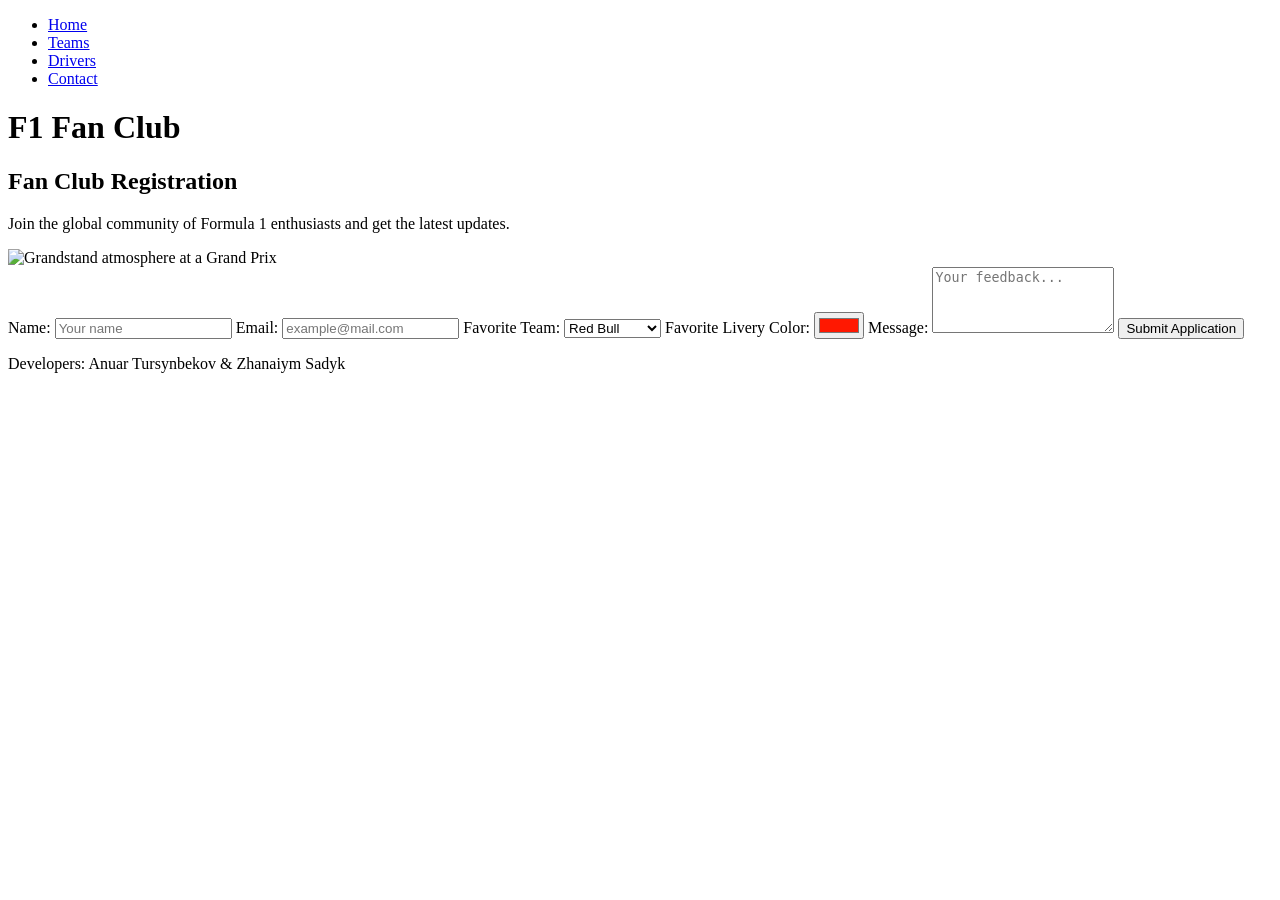
==== contact.html @ 87b4ca30 "Update contact.html" ====
<!DOCTYPE html>
<html lang="en">
<head>
    <meta charset="UTF-8">
    <title>Formula 1 | Contact</title>
    <link rel="stylesheet" href="css/style.css">
</head>
<body>

    <nav id="main-nav">
        <ul class="nav-menu">
            <li><a href="index.html">Home</a></li>
            <li><a href="teams.html">Teams</a></li>
            <li><a href="drivers.html">Drivers</a></li>
            <li><a href="contact.html">Contact</a></li>
        </ul>
    </nav>

    <header id="main-header">
        <h1>F1 Fan Club</h1>
    </header>

    <main>
        <section>
            <h2>Fan Club Registration</h2>
            <p>Join the global community of Formula 1 enthusiasts and get the latest updates.</p>

            <div class="content-image">
                <img src="images/fans.jpg" alt="Grandstand atmosphere at a Grand Prix" width="800">
            </div>

            <form>
                <label>Name:</label>
                <input type="text" placeholder="Your name" required>

                <label>Email:</label>
                <input type="email" placeholder="example@mail.com" required>

                <label>Favorite Team:</label>
                <select>
                    <option>Red Bull</option>
                    <option>Ferrari</option>
                    <option>Mercedes</option>
                    <option>McLaren</option>
                    <option>Haas</option>
                    <option>Williams</option>
                    <option>Aston Martin</option>
                </select>

                <label>Favorite Livery Color:</label>
                <input type="color" value="#ff1801">

                <label>Message:</label>
                <textarea rows="4" placeholder="Your feedback..."></textarea>

                <button type="submit">Submit Application</button>
            </form>
        </section>
    </main>

    <footer>
        <p>Developers: Anuar Tursynbekov & Zhanaiym Sadyk</p>
    </footer>

</body>
</html>
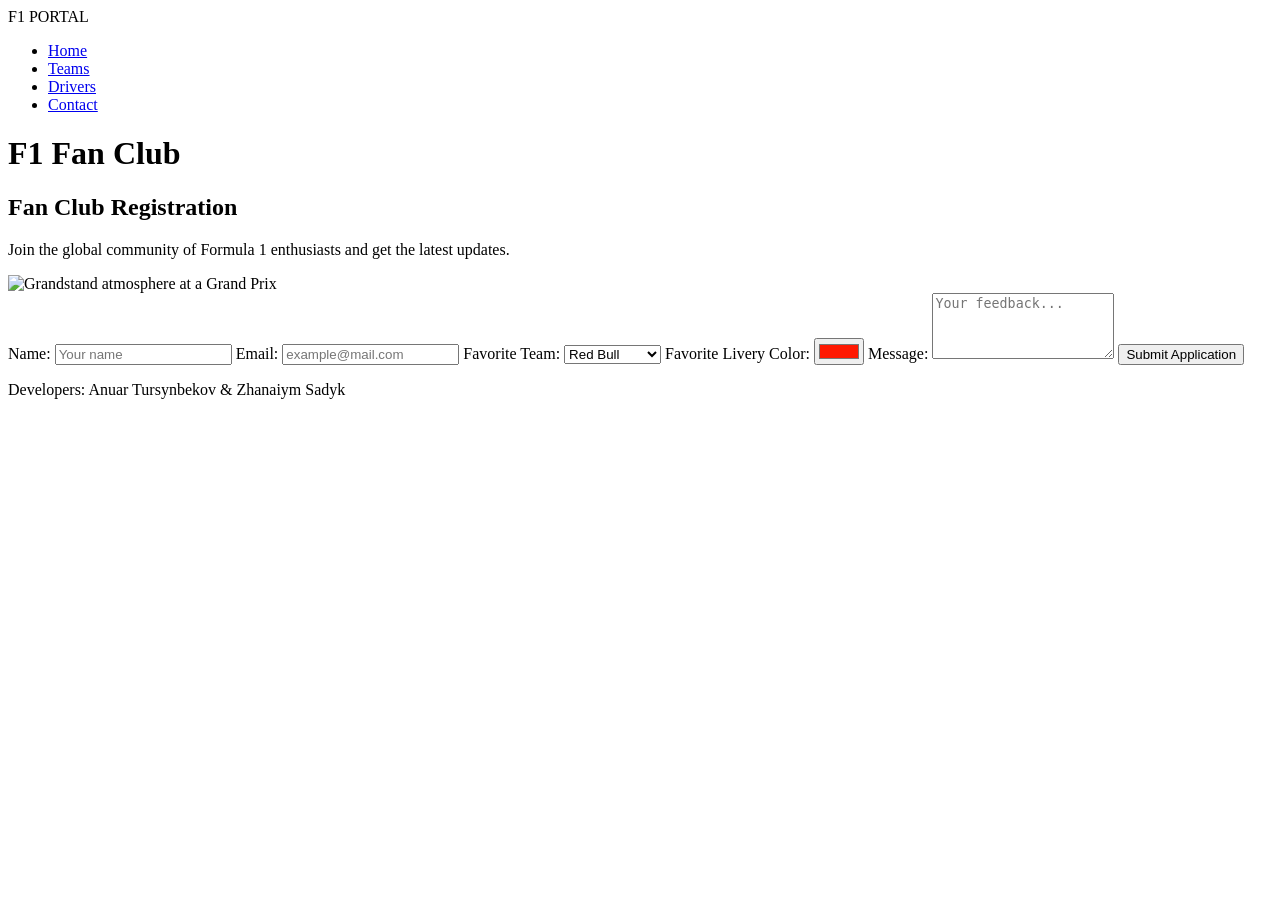
==== commit 4445541b: "contact.html Updated navigation bar to include a logo." ====
--- a/contact.html
+++ b/contact.html
@@ -8,6 +8,7 @@
 <body>
 
     <nav id="main-nav">
+        <div class="logo">F1 PORTAL</div>
         <ul class="nav-menu">
             <li><a href="index.html">Home</a></li>
             <li><a href="teams.html">Teams</a></li>
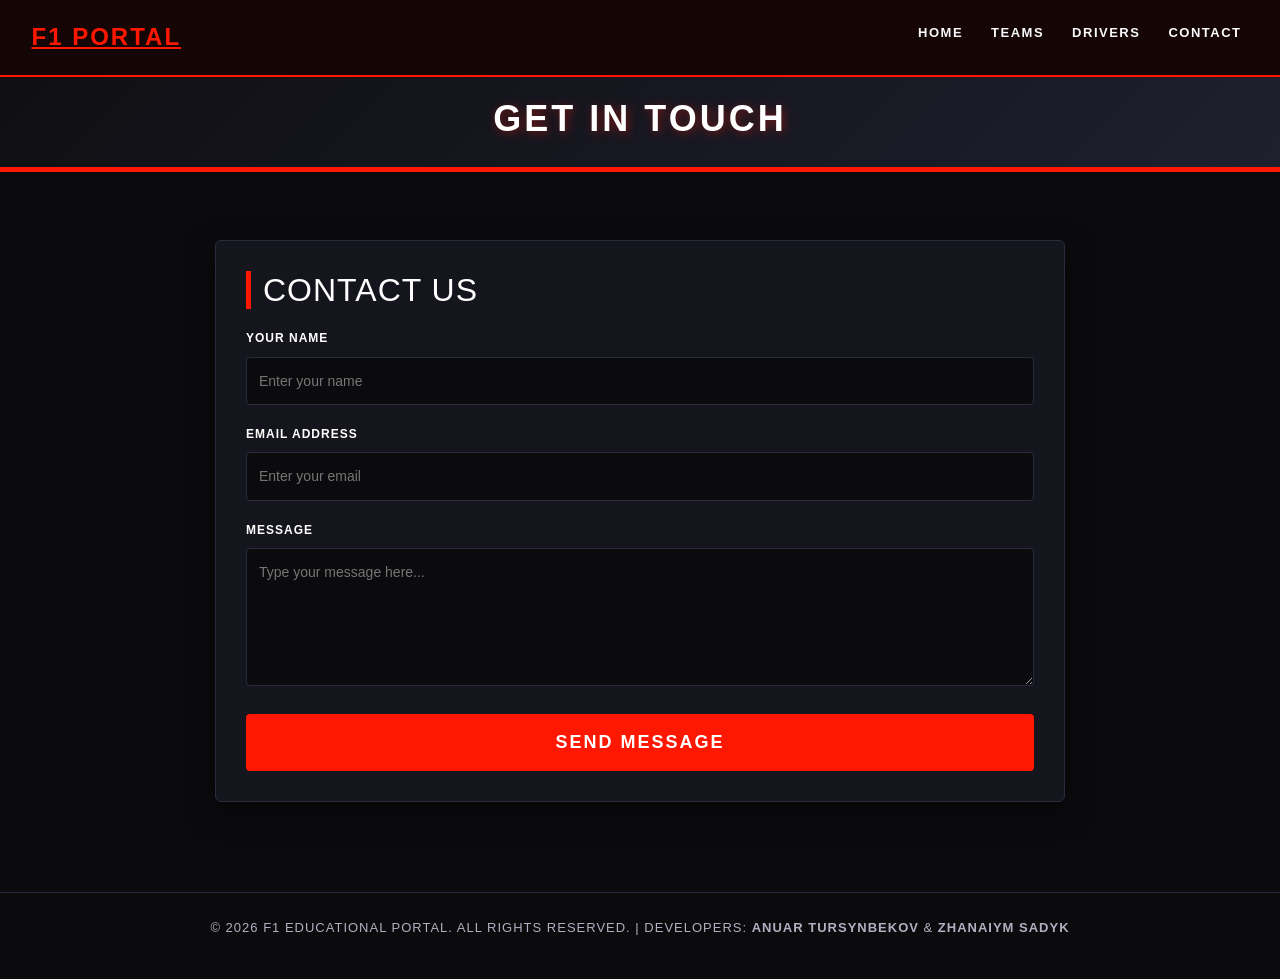
==== commit b4e40b7f: "contact.html" ====
--- a/contact.html
+++ b/contact.html
@@ -3,65 +3,58 @@
 <head>
     <meta charset="UTF-8">
     <title>Formula 1 | Contact</title>
+    <link href="https://cdn.jsdelivr.net/npm/bootstrap@5.3.3/dist/css/bootstrap.min.css" rel="stylesheet" integrity="sha384-QWTKZyjpPEjISv5WaRU9OFeRpok6YctnYmDr5pNlyT2bRjXh0JMhjY6hW+ALEwIH" crossorigin="anonymous">
     <link rel="stylesheet" href="css/style.css">
 </head>
 <body>
 
-    <nav id="main-nav">
-        <div class="logo">F1 PORTAL</div>
-        <ul class="nav-menu">
-            <li><a href="index.html">Home</a></li>
-            <li><a href="teams.html">Teams</a></li>
-            <li><a href="drivers.html">Drivers</a></li>
-            <li><a href="contact.html">Contact</a></li>
-        </ul>
-    </nav>
+    <header>
+        <nav id="main-nav" class="navbar navbar-expand-lg navbar-dark px-4">
+            <div class="container-fluid">
+                <a class="logo" href="index.html">F1 PORTAL</a>
+                
+                <button class="navbar-toggler" type="button" data-bs-toggle="collapse" data-bs-target="#navbarNav" aria-controls="navbarNav" aria-expanded="false" aria-label="Toggle navigation">
+                    <span class="navbar-toggler-icon"></span>
+                </button>
+                
+                <div class="collapse navbar-collapse" id="navbarNav">
+                    <ul class="navbar-nav ms-auto gap-3 nav-menu">
+                        <li class="nav-item"><a class="nav-link text-light" href="index.html">Home</a></li>
+                        <li class="nav-item"><a class="nav-link text-light" href="teams.html">Teams</a></li>
+                        <li class="nav-item"><a class="nav-link text-light" href="drivers.html">Drivers</a></li>
+                        <li class="nav-item"><a class="nav-link active text-white" href="contact.html">Contact</a></li>
+                    </ul>
+                </div>
+            </div>
+        </nav>
+    </header>
 
     <header id="main-header">
-        <h1>F1 Fan Club</h1>
+        <h1>Get in Touch</h1>
     </header>
 
     <main>
         <section>
-            <h2>Fan Club Registration</h2>
-            <p>Join the global community of Formula 1 enthusiasts and get the latest updates.</p>
+            <h2>Contact Us</h2>
+            <form>
+                <label for="name">Your Name</label>
+                <input type="text" id="name" placeholder="Enter your name">
 
-            <div class="content-image">
-                <img src="images/fans.jpg" alt="Grandstand atmosphere at a Grand Prix" width="800">
-            </div>
+                <label for="email">Email Address</label>
+                <input type="email" id="email" placeholder="Enter your email">
 
-            <form>
-                <label>Name:</label>
-                <input type="text" placeholder="Your name" required>
+                <label for="message">Message</label>
+                <textarea id="message" rows="5" placeholder="Type your message here..."></textarea>
 
-                <label>Email:</label>
-                <input type="email" placeholder="example@mail.com" required>
-
-                <label>Favorite Team:</label>
-                <select>
-                    <option>Red Bull</option>
-                    <option>Ferrari</option>
-                    <option>Mercedes</option>
-                    <option>McLaren</option>
-                    <option>Haas</option>
-                    <option>Williams</option>
-                    <option>Aston Martin</option>
-                </select>
-
-                <label>Favorite Livery Color:</label>
-                <input type="color" value="#ff1801">
-
-                <label>Message:</label>
-                <textarea rows="4" placeholder="Your feedback..."></textarea>
-
-                <button type="submit">Submit Application</button>
+                <button type="submit">Send Message</button>
             </form>
         </section>
     </main>
 
     <footer>
-        <p>Developers: Anuar Tursynbekov & Zhanaiym Sadyk</p>
+        <p>&copy; 2026 F1 Educational Portal. All rights reserved. | Developers: <strong>Anuar Tursynbekov</strong> & <strong>Zhanaiym Sadyk</strong></p>
     </footer>
 
+    <script src="https://cdn.jsdelivr.net/npm/bootstrap@5.3.3/dist/js/bootstrap.bundle.min.js" integrity="sha384-YvpcrYf0tY3lHB60NNkmXc5s9fDVZLESaAA55NDzOxhy9GkcIdslK1eN7N6jIeHz" crossorigin="anonymous"></script>
 </body>
 </html>
--- a/css/style.css
+++ b/css/style.css
@@ -0,0 +1,464 @@
+* {
+    margin: 0;
+    padding: 0;
+    box-sizing: border-box;
+}
+
+html, body {
+    height: 100%;
+    margin: 0;
+    display: flex;
+    flex-direction: column;
+    background-color: #0b0b0e !important;
+    color: #e0e0e0 !important;
+    font-family: 'Segoe UI', Tahoma, Geneva, Verdana, sans-serif;
+    font-size: 14px;
+    line-height: 1.6;
+}
+
+main {
+    flex: 1;
+    max-width: 850px;
+    margin: 40px auto;
+    padding: 30px;
+    background: #15151e;
+    border-radius: 6px;
+    border: 1px solid   #2a2a3d;
+    box-shadow: 0 10px 30px rgba(0, 0, 0, 0.5);
+    width: 100%;
+}
+
+h1 {
+    font-size: 24px;
+    letter-spacing: 3px;
+    text-transform: uppercase;
+    font-weight: 900;
+    color: #ffffff;
+}
+
+h2 {
+    font-size: 20px;
+    color: #ffffff;
+    text-transform: uppercase;
+    letter-spacing: 1px;
+    margin-bottom: 20px;
+    border-left: 5px solid #ff1801;
+    padding-left: 12px;
+}
+
+p, ul, ol {
+    margin-bottom: 15px;
+    color: #b0b0c0;
+}
+
+ul, ol {
+    padding-left: 20px;
+}
+
+ul li, ol li {
+    margin-bottom: 8px;
+}
+
+#main-nav {
+    display: flex;
+    justify-content: space-between;
+    align-items: center;
+    padding: 15px 40px;
+    background-color: #150505 !important;
+    border-bottom: 2px solid #ff1801;
+    position: sticky;
+    top: 0;
+    z-index: 100;
+}
+
+.logo {
+    font-size: 24px;
+    font-weight: 900;
+    color: #ff1801;
+    letter-spacing: 2px;
+}
+
+.nav-menu {
+    display: flex;
+    list-style: none;
+    gap: 25px;
+    margin: 0;
+    padding: 0;
+    justify-content: center;
+}
+
+.nav-menu li {
+    text-align: center;
+}
+
+.nav-menu a {
+    display: block;
+    color: #ffffff;
+    text-decoration: none;
+    font-weight: 600;
+    text-transform: uppercase;
+    font-size: 13px;
+    letter-spacing: 1.5px;
+    padding: 8px 10px;
+    transition: color 0.3s;
+}
+
+.nav-menu a:hover {
+    color: #ff1801;
+}
+
+#main-header {
+    background: linear-gradient(135deg, #0f0f13 0%, #1f1f2e 100%);
+    border-bottom: 5px solid #ff1801;
+    color: white;
+    text-align: center;
+    padding: 20px 0 !important;
+    margin-bottom: 2rem;
+}
+
+#main-header h1 {
+    font-size: 36px;
+    color: #ffffff;
+    text-shadow: 2px 2px 10px rgba(255, 24, 1, 0.4);
+}
+
+.cards-section {
+    padding: 40px 20px;
+}
+
+.cards-section h2 {
+    text-align: center;
+    margin-bottom: 30px;
+    color: #ffffff;
+}
+
+.cards-container {
+    display: flex;
+    gap: 25px;
+    justify-content: center;
+}
+
+.card {
+    background-color: #1a1a1a !important;
+    border: 1px solid #333 !important;
+    border-radius: 8px;
+    overflow: hidden;
+    flex: 1;
+    display: flex;
+    flex-direction: column;
+    justify-content: space-between;
+    transition: transform 0.3s ease, box-shadow 0.3s ease;
+}
+
+.card img {
+    width: 100%;
+    height: 180px;
+    object-fit: cover;
+}
+
+.card-content {
+    padding: 20px;
+    display: flex;
+    flex-direction: column;
+    flex-grow: 1;
+    justify-content: space-between;
+}
+
+.card h3 {
+    margin-bottom: 10px;
+    color: #ff1801;
+    text-transform: uppercase;
+    font-size: 16px;
+}
+
+.card p {
+    color: #b0b0b0;
+    font-size: 14px;
+    margin-bottom: 20px;
+}
+
+.card-btn {
+    display: inline-block;
+    padding: 10px 15px;
+    background-color: #ff1801;
+    color: #fff;
+    text-align: center;
+    text-decoration: none;
+    border-radius: 4px;
+    font-weight: bold;
+    transition: background 0.2s;
+}
+
+.card-btn:hover {
+    background-color: #d01300;
+}
+
+.card:hover {
+    transform: translateY(-8px);
+    box-shadow: 0 10px 20px rgba(255, 24, 1, 0.2);
+}
+
+.grid-page-container {
+    display: grid;
+    grid-template-columns: 250px 1fr;
+    gap: 30px;
+    padding: 30px 40px;
+    align-items: start;
+}
+
+.sidebar {
+    background-color: #1a1a1a;
+    border: 1px solid #333;
+    border-radius: 8px;
+    padding: 20px;
+}
+
+.sidebar h3 {
+    color: #ff1801;
+    margin-bottom: 15px;
+    font-size: 18px;
+}
+
+.sidebar ul {
+    list-style: none;
+    padding: 0;
+}
+
+.sidebar ul li {
+    margin-bottom: 10px;
+}
+
+.sidebar ul li a {
+    color: #b0b0b0;
+    text-decoration: none;
+    transition: color 0.2s;
+}
+
+.sidebar ul li a:hover {
+    color: #ffffff;
+}
+
+.main-content {
+    background-color: #1a1a1a;
+    border: 1px solid #333;
+    border-radius: 8px;
+    padding: 20px;
+}
+
+.f1-table {
+    width: 100%;
+    border-collapse: collapse;
+    margin-top: 15px;
+    background-color: #0f0f13;
+    border-radius: 4px;
+    overflow: hidden;
+}
+
+.f1-table th, .f1-table td {
+    padding: 14px 15px;
+    text-align: left;
+    border-bottom: 1px solid #2a2a3d;
+}
+
+.f1-table th {
+    background-color: #ff1801;
+    color: #ffffff;
+    text-transform: uppercase;
+    font-size: 13px;
+    letter-spacing: 1px;
+}
+
+.f1-table td {
+    color: #e0e0e0;
+}
+
+.f1-table tr:hover {
+    background-color: #1f1f2e;
+}
+
+form label, .form-label {
+    display: block;
+    margin-bottom: 8px;
+    font-weight: bold;
+    color: #ffffff !important;
+    text-transform: uppercase;
+    font-size: 12px;
+    letter-spacing: 1px;
+}
+
+form input, form select, form textarea {
+    width: 100%;
+    padding: 12px;
+    margin-bottom: 20px;
+    background-color: #0b0b0e;
+    border: 1px solid #2a2a3d;
+    border-radius: 4px;
+    color: #ffffff;
+    font-size: 14px;
+}
+
+form input:focus, form select:focus, form textarea:focus {
+    outline: none;
+    border-color: #ff1801;
+    box-shadow: 0 0 8px rgba(255, 24, 1, 0.3);
+}
+
+form button[type="submit"] {
+    background-color: #ff1801;
+    color: white;
+    padding: 14px 25px;
+    border: none;
+    border-radius: 4px;
+    cursor: pointer;
+    font-weight: 900;
+    text-transform: uppercase;
+    letter-spacing: 2px;
+    width: 100%;
+    transition: background 0.3s, transform 0.1s;
+}
+
+form button[type="submit"]:hover {
+    background-color: #d01300;
+}
+
+form button[type="submit"]:active {
+    transform: scale(0.98);
+}
+
+.gallery-section {
+    padding: 40px 20px;
+}
+
+.gallery-section h2 {
+    text-align: center;
+    margin-bottom: 25px;
+    color: #ffffff;
+}
+
+.gallery-container {
+    display: grid;
+    grid-template-columns: repeat(3, 1fr);
+    gap: 20px;
+}
+
+.gallery-item {
+    position: relative;
+    overflow: hidden;
+    border-radius: 8px;
+    height: 220px;
+    background-color: #1a1a1a;
+}
+
+.gallery-item img {
+    width: 100%;
+    height: 100%;
+    object-fit: cover;
+    transition: transform 0.4s ease;
+}
+
+.gallery-item:hover img {
+    transform: scale(1.1);
+}
+
+.gallery-item .caption {
+    position: absolute;
+    bottom: 0;
+    left: 0;
+    right: 0;
+    background: rgba(255, 24, 1, 0.85);
+    color: #ffffff;
+    padding: 10px;
+    text-align: center;
+    font-weight: bold;
+    font-size: 14px;
+    transform: translateY(100%);
+    transition: transform 0.3s ease;
+}
+
+.gallery-item:hover .caption {
+    transform: translateY(0);
+}
+
+.carousel-item img {
+    max-height: 300px !important;
+    object-fit: cover;
+}
+
+.custom-card-group {
+    display: flex;
+    flex-direction: column;
+    gap: 20px;
+    margin-top: 20px;
+}
+
+.custom-card {
+    background: #1a1a1a;
+    border: 1px solid #333;
+    padding: 20px;
+    border-radius: 8px;
+    flex: 1;
+    color: #ffffff;
+}
+
+.custom-card h3 {
+    color: #ff1801;
+    margin-bottom: 10px;
+}
+
+.custom-card p {
+    color: #cccccc;
+}
+
+footer {
+    text-align: center;
+    padding: 25px;
+    background-color: #0b0b0e !important;
+    border-top: 1px solid #2a2a3d;
+    color: #707085;
+    font-size: 13px;
+    margin-top: 50px;
+    text-transform: uppercase;
+    letter-spacing: 1px;
+}
+
+@media (min-width: 768px) {
+    body {
+        font-size: 16px;
+    }
+    
+    h1 {
+        font-size: 32px;
+    }
+
+    h2 {
+        font-size: 26px;
+    }
+
+    .custom-card-group {
+        flex-direction: row;
+        flex-wrap: wrap;
+    }
+    
+    .custom-card {
+        flex: 1 1 calc(50% - 20px);
+        min-width: 280px;
+    }
+}
+
+@media (min-width: 992px) {
+    body {
+        font-size: 18px;
+    }
+    
+    h1 {
+        font-size: 40px;
+    }
+
+    h2 {
+        font-size: 32px;
+    }
+
+    .custom-card {
+        flex: 1 1 calc(33.333% - 20px);
+    }
+}
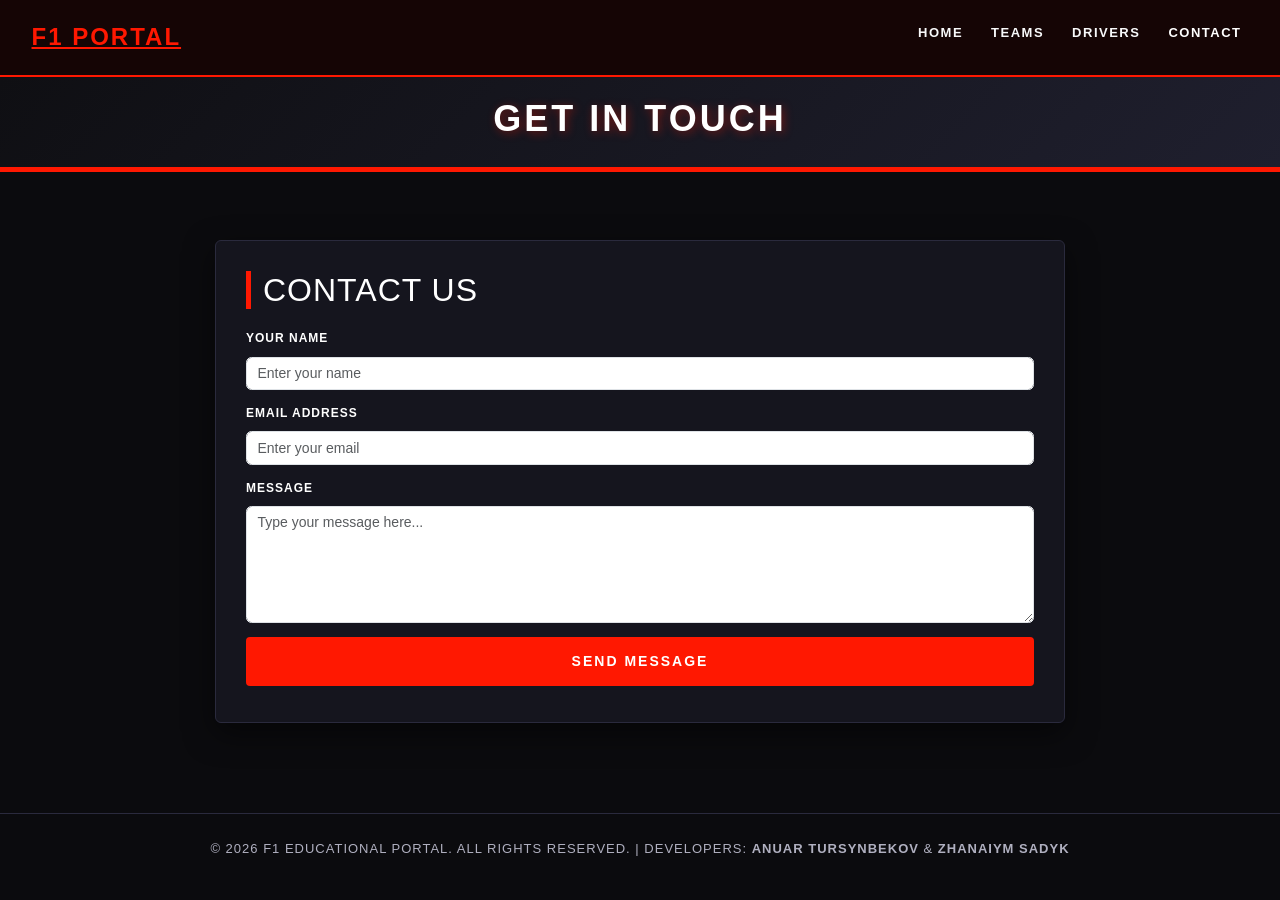
==== commit c383791e: "Update contact.html" ====
--- a/contact.html
+++ b/contact.html
@@ -7,16 +7,13 @@
     <link rel="stylesheet" href="css/style.css">
 </head>
 <body>
-
     <header>
-        <nav id="main-nav" class="navbar navbar-expand-lg navbar-dark px-4">
-            <div class="container-fluid">
-                <a class="logo" href="index.html">F1 PORTAL</a>
-                
-                <button class="navbar-toggler" type="button" data-bs-toggle="collapse" data-bs-target="#navbarNav" aria-controls="navbarNav" aria-expanded="false" aria-label="Toggle navigation">
-                    <span class="navbar-toggler-icon"></span>
-                </button>
-                
+            <nav id="main-nav" class="navbar navbar-expand-lg navbar-dark px-4">
+                <div class="container-fluid">
+                    <a class="logo" href="index.html">F1 PORTAL</a>
+                    <button class="navbar-toggler" type="button" data-bs-toggle="collapse" data-bs-target="#navbarNav" aria-controls="navbarNav" aria-expanded="false" aria-label="Toggle navigation">
+                        <span class="navbar-toggler-icon"></span>
+                    </button>
                 <div class="collapse navbar-collapse" id="navbarNav">
                     <ul class="navbar-nav ms-auto gap-3 nav-menu">
                         <li class="nav-item"><a class="nav-link text-light" href="index.html">Home</a></li>
@@ -38,15 +35,15 @@
             <h2>Contact Us</h2>
             <form>
                 <label for="name">Your Name</label>
-                <input type="text" id="name" placeholder="Enter your name">
+                <input type="text" id="name" placeholder="Enter your name" class="form-control mb-3">
 
                 <label for="email">Email Address</label>
-                <input type="email" id="email" placeholder="Enter your email">
+                <input type="email" id="email" placeholder="Enter your email" class="form-control mb-3">
 
                 <label for="message">Message</label>
-                <textarea id="message" rows="5" placeholder="Type your message here..."></textarea>
+                <textarea id="message" rows="5" placeholder="Type your message here..." class="form-control mb-3"></textarea>
 
-                <button type="submit">Send Message</button>
+                <button type="submit" class="btn btn-danger w-100 font-weight-bold">Send Message</button>
             </form>
         </section>
     </main>
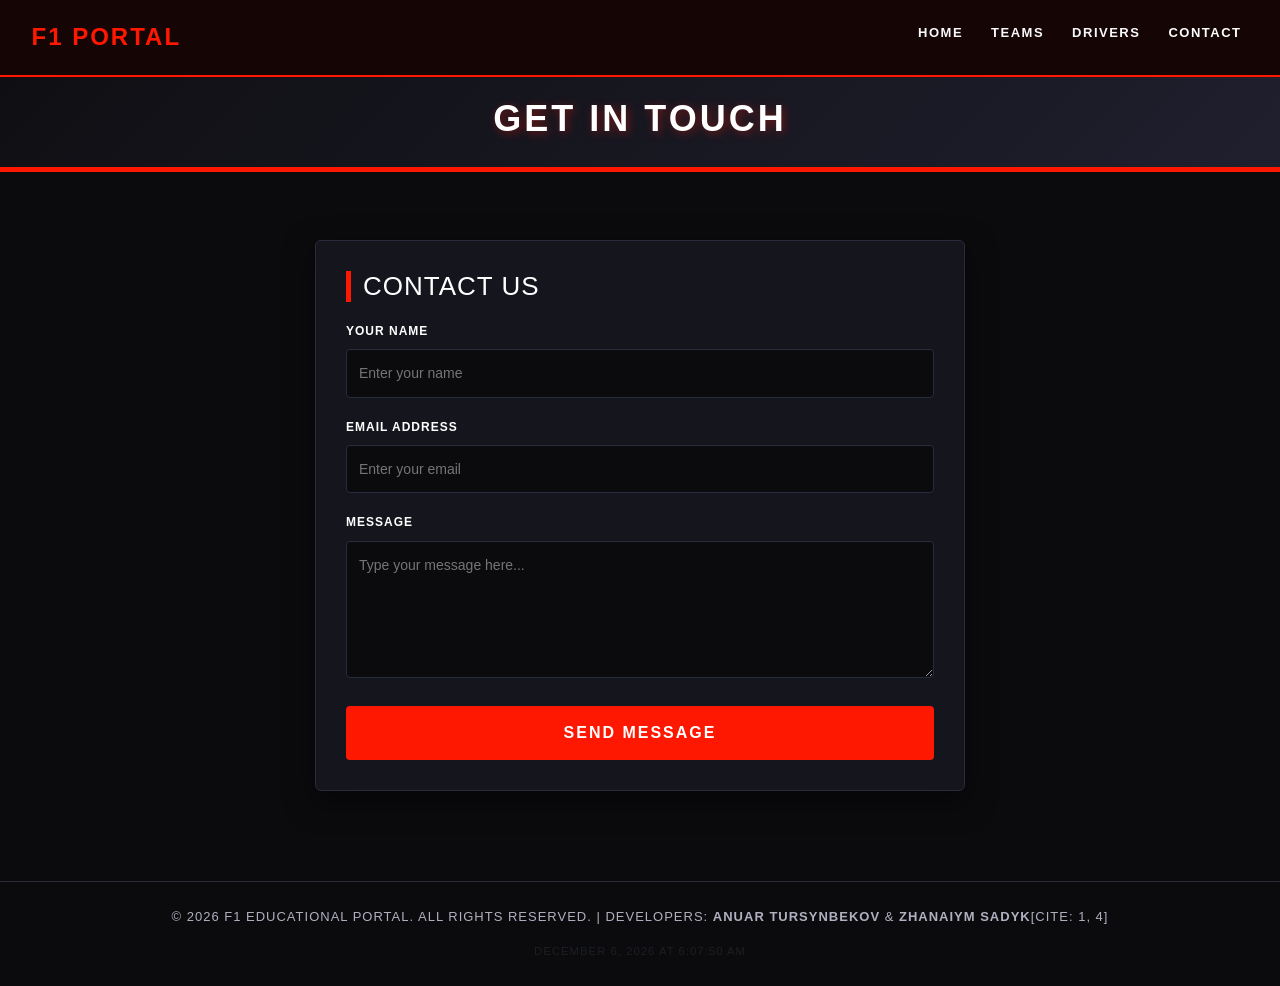
==== commit 3d4a716f: "Update contact.html" ====
--- a/contact.html
+++ b/contact.html
@@ -7,51 +7,56 @@
     <link rel="stylesheet" href="css/style.css">
 </head>
 <body>
-    <header>
-            <nav id="main-nav" class="navbar navbar-expand-lg navbar-dark px-4">
-                <div class="container-fluid">
-                    <a class="logo" href="index.html">F1 PORTAL</a>
-                    <button class="navbar-toggler" type="button" data-bs-toggle="collapse" data-bs-target="#navbarNav" aria-controls="navbarNav" aria-expanded="false" aria-label="Toggle navigation">
-                        <span class="navbar-toggler-icon"></span>
-                    </button>
-                <div class="collapse navbar-collapse" id="navbarNav">
-                    <ul class="navbar-nav ms-auto gap-3 nav-menu">
-                        <li class="nav-item"><a class="nav-link text-light" href="index.html">Home</a></li>
-                        <li class="nav-item"><a class="nav-link text-light" href="teams.html">Teams</a></li>
-                        <li class="nav-item"><a class="nav-link text-light" href="drivers.html">Drivers</a></li>
-                        <li class="nav-item"><a class="nav-link active text-white" href="contact.html">Contact</a></li>
-                    </ul>
-                </div>
+<header>
+    <nav id="main-nav" class="navbar navbar-expand-lg navbar-dark px-4">
+        <div class="container-fluid">
+            <a class="logo" href="index.html">F1 PORTAL</a>
+            <button class="navbar-toggler" type="button" data-bs-toggle="collapse" data-bs-target="#navbarNav" aria-controls="navbarNav" aria-expanded="false" aria-label="Toggle navigation">
+                <span class="navbar-toggler-icon"></span>
+            </button>
+            <div class="collapse navbar-collapse" id="navbarNav">
+                <ul class="navbar-nav ms-auto gap-3 nav-menu">
+                    <li class="nav-item"><a class="nav-link text-light" href="index.html">Home</a></li>
+                    <li class="nav-item"><a class="nav-link text-light" href="teams.html">Teams</a></li>
+                    <li class="nav-item"><a class="nav-link text-light" href="drivers.html">Drivers</a></li>
+                    <li class="nav-item"><a class="nav-link active text-white" href="contact.html">Contact</a></li>
+                </ul>
             </div>
-        </nav>
-    </header>
+        </div>
+    </nav>
+</header>
 
-    <header id="main-header">
-        <h1>Get in Touch</h1>
-    </header>
+<header id="main-header">
+    <h1>Get in Touch</h1>
+</header>
 
-    <main>
-        <section>
-            <h2>Contact Us</h2>
-            <form>
-                <label for="name">Your Name</label>
-                <input type="text" id="name" placeholder="Enter your name" class="form-control mb-3">
+<main style="max-width: 650px;">
+    <section>
+        <h2>Contact Us</h2>
 
-                <label for="email">Email Address</label>
-                <input type="email" id="email" placeholder="Enter your email" class="form-control mb-3">
+        <div id="form-alert" class="alert d-none mb-3" role="alert"></div>
 
-                <label for="message">Message</label>
-                <textarea id="message" rows="5" placeholder="Type your message here..." class="form-control mb-3"></textarea>
+        <form id="contact-form" novalidate>
+            <label for="name">Your Name</label>
+            <input type="text" id="name" placeholder="Enter your name">
 
-                <button type="submit" class="btn btn-danger w-100 font-weight-bold">Send Message</button>
-            </form>
-        </section>
-    </main>
+            <label for="email">Email Address</label>
+            <input type="email" id="email" placeholder="Enter your email">
 
-    <footer>
-        <p>&copy; 2026 F1 Educational Portal. All rights reserved. | Developers: <strong>Anuar Tursynbekov</strong> & <strong>Zhanaiym Sadyk</strong></p>
-    </footer>
+            <label for="message">Message</label>
+            <textarea id="message" rows="5" placeholder="Type your message here..."></textarea>
 
-    <script src="https://cdn.jsdelivr.net/npm/bootstrap@5.3.3/dist/js/bootstrap.bundle.min.js" integrity="sha384-YvpcrYf0tY3lHB60NNkmXc5s9fDVZLESaAA55NDzOxhy9GkcIdslK1eN7N6jIeHz" crossorigin="anonymous"></script>
+            <button type="submit">Send Message</button>
+        </form>
+    </section>
+</main>
+
+<footer>
+    <p>&copy; 2026 F1 Educational Portal. All rights reserved. | Developers: <strong>Anuar Tursynbekov</strong> & <strong>Zhanaiym Sadyk</strong>[cite: 1, 4]</p>
+    <p id="live-clock" class="text-muted small mt-1 mb-0"></p>
+</footer>
+
+<script src="https://cdn.jsdelivr.net/npm/bootstrap@5.3.3/dist/js/bootstrap.bundle.min.js" integrity="sha384-YvpcrYf0tY3lHB60NNkmXc5s9fDVZLESaAA55NDzOxhy9GkcIdslK1eN7N6jIeHz" crossorigin="anonymous"></script>
+<script src="js/script.js"></script>
 </body>
 </html>
--- a/css/style.css
+++ b/css/style.css
@@ -23,7 +23,7 @@
     padding: 30px;
     background: #15151e;
     border-radius: 6px;
-    border: 1px solid   #2a2a3d;
+    border: 1px solid #2a2a3d;
     box-shadow: 0 10px 30px rgba(0, 0, 0, 0.5);
     width: 100%;
 }
@@ -76,6 +76,7 @@
     font-weight: 900;
     color: #ff1801;
     letter-spacing: 2px;
+    text-decoration: none;
 }
 
 .nav-menu {
@@ -122,88 +123,14 @@
     text-shadow: 2px 2px 10px rgba(255, 24, 1, 0.4);
 }
 
-.cards-section {
-    padding: 40px 20px;
-}
-
-.cards-section h2 {
-    text-align: center;
-    margin-bottom: 30px;
-    color: #ffffff;
-}
-
-.cards-container {
-    display: flex;
-    gap: 25px;
-    justify-content: center;
-}
-
-.card {
-    background-color: #1a1a1a !important;
-    border: 1px solid #333 !important;
-    border-radius: 8px;
-    overflow: hidden;
-    flex: 1;
-    display: flex;
-    flex-direction: column;
-    justify-content: space-between;
-    transition: transform 0.3s ease, box-shadow 0.3s ease;
-}
-
-.card img {
-    width: 100%;
-    height: 180px;
-    object-fit: cover;
-}
-
-.card-content {
-    padding: 20px;
-    display: flex;
-    flex-direction: column;
-    flex-grow: 1;
-    justify-content: space-between;
-}
-
-.card h3 {
-    margin-bottom: 10px;
-    color: #ff1801;
-    text-transform: uppercase;
-    font-size: 16px;
-}
-
-.card p {
-    color: #b0b0b0;
-    font-size: 14px;
-    margin-bottom: 20px;
-}
-
-.card-btn {
-    display: inline-block;
-    padding: 10px 15px;
-    background-color: #ff1801;
-    color: #fff;
-    text-align: center;
-    text-decoration: none;
-    border-radius: 4px;
-    font-weight: bold;
-    transition: background 0.2s;
-}
-
-.card-btn:hover {
-    background-color: #d01300;
-}
-
-.card:hover {
-    transform: translateY(-8px);
-    box-shadow: 0 10px 20px rgba(255, 24, 1, 0.2);
-}
-
 .grid-page-container {
     display: grid;
     grid-template-columns: 250px 1fr;
     gap: 30px;
     padding: 30px 40px;
     align-items: start;
+    max-width: 1200px;
+    margin: 0 auto;
 }
 
 .sidebar {
@@ -321,10 +248,6 @@
     background-color: #d01300;
 }
 
-form button[type="submit"]:active {
-    transform: scale(0.98);
-}
-
 .gallery-section {
     padding: 40px 20px;
 }
@@ -384,31 +307,6 @@
     object-fit: cover;
 }
 
-.custom-card-group {
-    display: flex;
-    flex-direction: column;
-    gap: 20px;
-    margin-top: 20px;
-}
-
-.custom-card {
-    background: #1a1a1a;
-    border: 1px solid #333;
-    padding: 20px;
-    border-radius: 8px;
-    flex: 1;
-    color: #ffffff;
-}
-
-.custom-card h3 {
-    color: #ff1801;
-    margin-bottom: 10px;
-}
-
-.custom-card p {
-    color: #cccccc;
-}
-
 footer {
     text-align: center;
     padding: 25px;
@@ -425,40 +323,10 @@
     body {
         font-size: 16px;
     }
-    
     h1 {
         font-size: 32px;
     }
-
     h2 {
         font-size: 26px;
     }
-
-    .custom-card-group {
-        flex-direction: row;
-        flex-wrap: wrap;
-    }
-    
-    .custom-card {
-        flex: 1 1 calc(50% - 20px);
-        min-width: 280px;
-    }
-}
-
-@media (min-width: 992px) {
-    body {
-        font-size: 18px;
-    }
-    
-    h1 {
-        font-size: 40px;
-    }
-
-    h2 {
-        font-size: 32px;
-    }
-
-    .custom-card {
-        flex: 1 1 calc(33.333% - 20px);
-    }
-}
+}
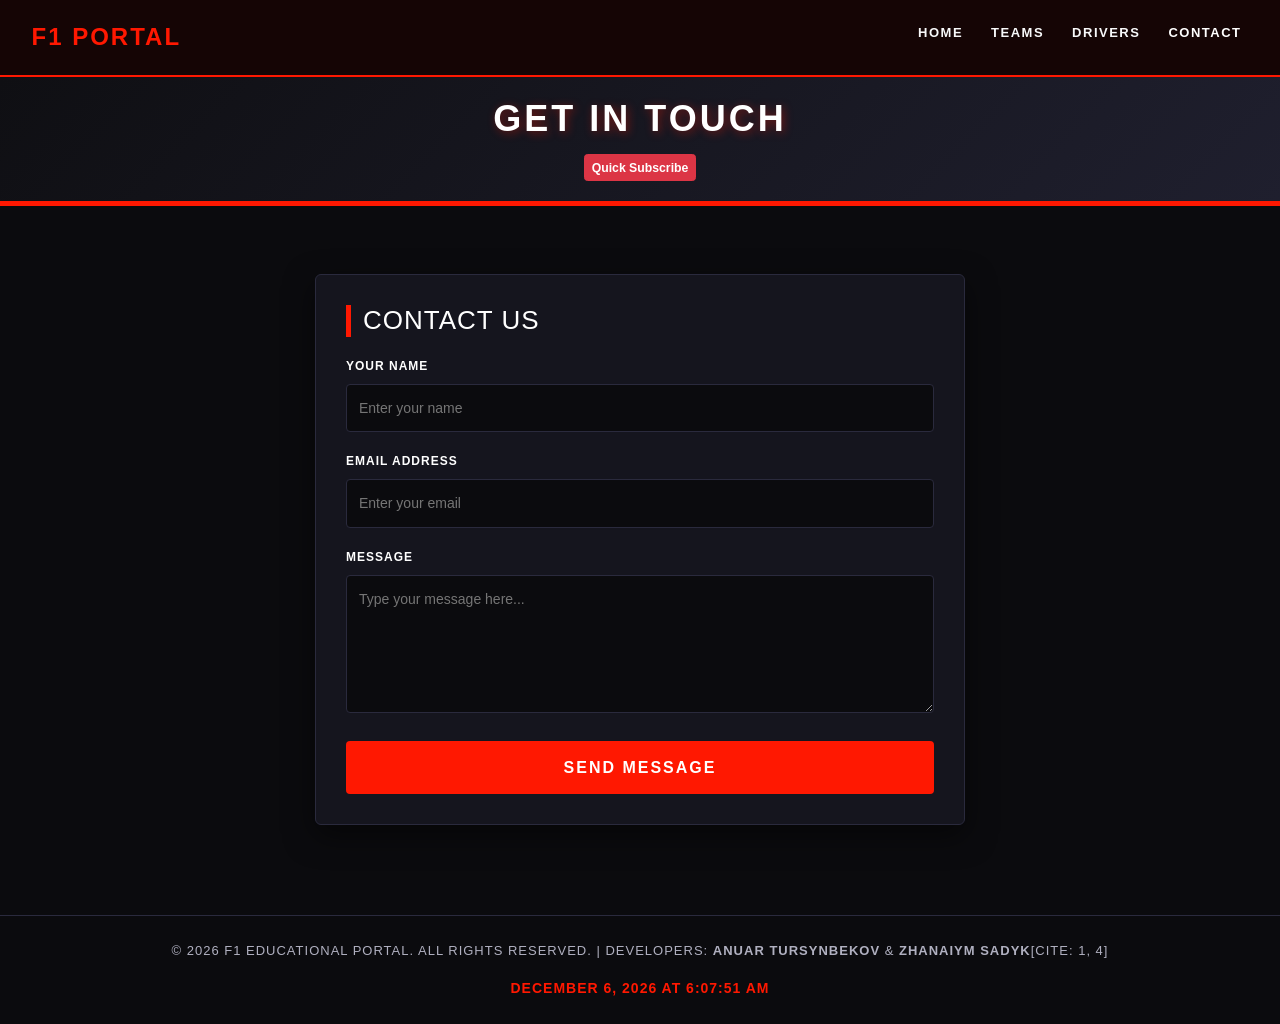
==== commit cc444045: "Update contact.html Added a popup modal for newsletter subscription." ====
--- a/contact.html
+++ b/contact.html
@@ -28,6 +28,9 @@
 
 <header id="main-header">
     <h1>Get in Touch</h1>
+    <div class="mt-3">
+        <button id="open-popup-btn" class="btn btn-danger btn-sm fw-bold">Quick Subscribe</button>
+    </div>
 </header>
 
 <main style="max-width: 650px;">
@@ -51,9 +54,20 @@
     </section>
 </main>
 
+<!-- Popup Modal -->
+<div id="popup-modal" class="popup-overlay">
+    <div class="popup-content">
+        <span id="close-popup-btn" class="close-btn">&times;</span>
+        <h3 class="text-danger mb-3">Join F1 Newsletter</h3>
+        <p>Get the latest racing updates directly to your inbox.</p>
+        <input type="email" placeholder="Enter your email address" class="form-control mb-3">
+        <button class="btn btn-danger w-100 fw-bold">Subscribe Now</button>
+    </div>
+</div>
+
 <footer>
     <p>&copy; 2026 F1 Educational Portal. All rights reserved. | Developers: <strong>Anuar Tursynbekov</strong> & <strong>Zhanaiym Sadyk</strong>[cite: 1, 4]</p>
-    <p id="live-clock" class="text-muted small mt-1 mb-0"></p>
+    <p id="live-clock" class="text-light small mt-1 mb-0 fw-bold"></p>
 </footer>
 
 <script src="https://cdn.jsdelivr.net/npm/bootstrap@5.3.3/dist/js/bootstrap.bundle.min.js" integrity="sha384-YvpcrYf0tY3lHB60NNkmXc5s9fDVZLESaAA55NDzOxhy9GkcIdslK1eN7N6jIeHz" crossorigin="anonymous"></script>
--- a/css/style.css
+++ b/css/style.css
@@ -9,8 +9,8 @@
     margin: 0;
     display: flex;
     flex-direction: column;
-    background-color: #0b0b0e !important;
-    color: #e0e0e0 !important;
+    background-color: #0b0b0e;
+    color: #e0e0e0;
     font-family: 'Segoe UI', Tahoma, Geneva, Verdana, sans-serif;
     font-size: 14px;
     line-height: 1.6;
@@ -307,6 +307,80 @@
     object-fit: cover;
 }
 
+.accordion-header-custom {
+    cursor: pointer;
+    background-color: #15151e;
+    color: #ffffff;
+    padding: 15px 20px;
+    border-radius: 6px;
+    margin-top: 12px;
+    font-weight: bold;
+    border-left: 4px solid #ff1801;
+    border: 1px solid #2a2a3d;
+    transition: background 0.3s ease, border-color 0.3s ease;
+}
+
+.accordion-header-custom:hover {
+    background-color: #1f1f2e;
+    border-color: #ff1801;
+}
+
+.accordion-content-custom {
+    max-height: 0;
+    overflow: hidden;
+    transition: max-height 0.3s ease-out;
+    background-color: #0f0f13;
+    color: #e0e0e0;
+    padding: 0 20px;
+    border-radius: 0 0 6px 6px;
+    border: 1px solid #2a2a3d;
+    border-top: none;
+}
+
+.accordion-content-custom p {
+    margin: 15px 0;
+    color: #d0d0d0;
+}
+
+.popup-overlay {
+    display: none;
+    position: fixed;
+    top: 0;
+    left: 0;
+    width: 100%;
+    height: 100%;
+    background-color: rgba(0, 0, 0, 0.8);
+    z-index: 1050;
+    justify-content: center;
+    align-items: center;
+}
+
+.popup-content {
+    background: #15151e;
+    padding: 30px;
+    border-radius: 8px;
+    width: 90%;
+    max-width: 450px;
+    position: relative;
+    color: white;
+    border: 1px solid #2a2a3d;
+    box-shadow: 0 15px 35px rgba(0, 0, 0, 0.7);
+}
+
+.close-btn {
+    position: absolute;
+    top: 15px;
+    right: 20px;
+    font-size: 26px;
+    cursor: pointer;
+    color: #b0b0c0;
+    transition: color 0.2s;
+}
+
+.close-btn:hover {
+    color: #ff1801;
+}
+
 footer {
     text-align: center;
     padding: 25px;
@@ -330,3 +404,9 @@
         font-size: 26px;
     }
 }
+#live-clock {
+    color: #ff1801 !important;
+    font-weight: bold;
+    font-size: 14px;
+    margin-top: 5px;
+}
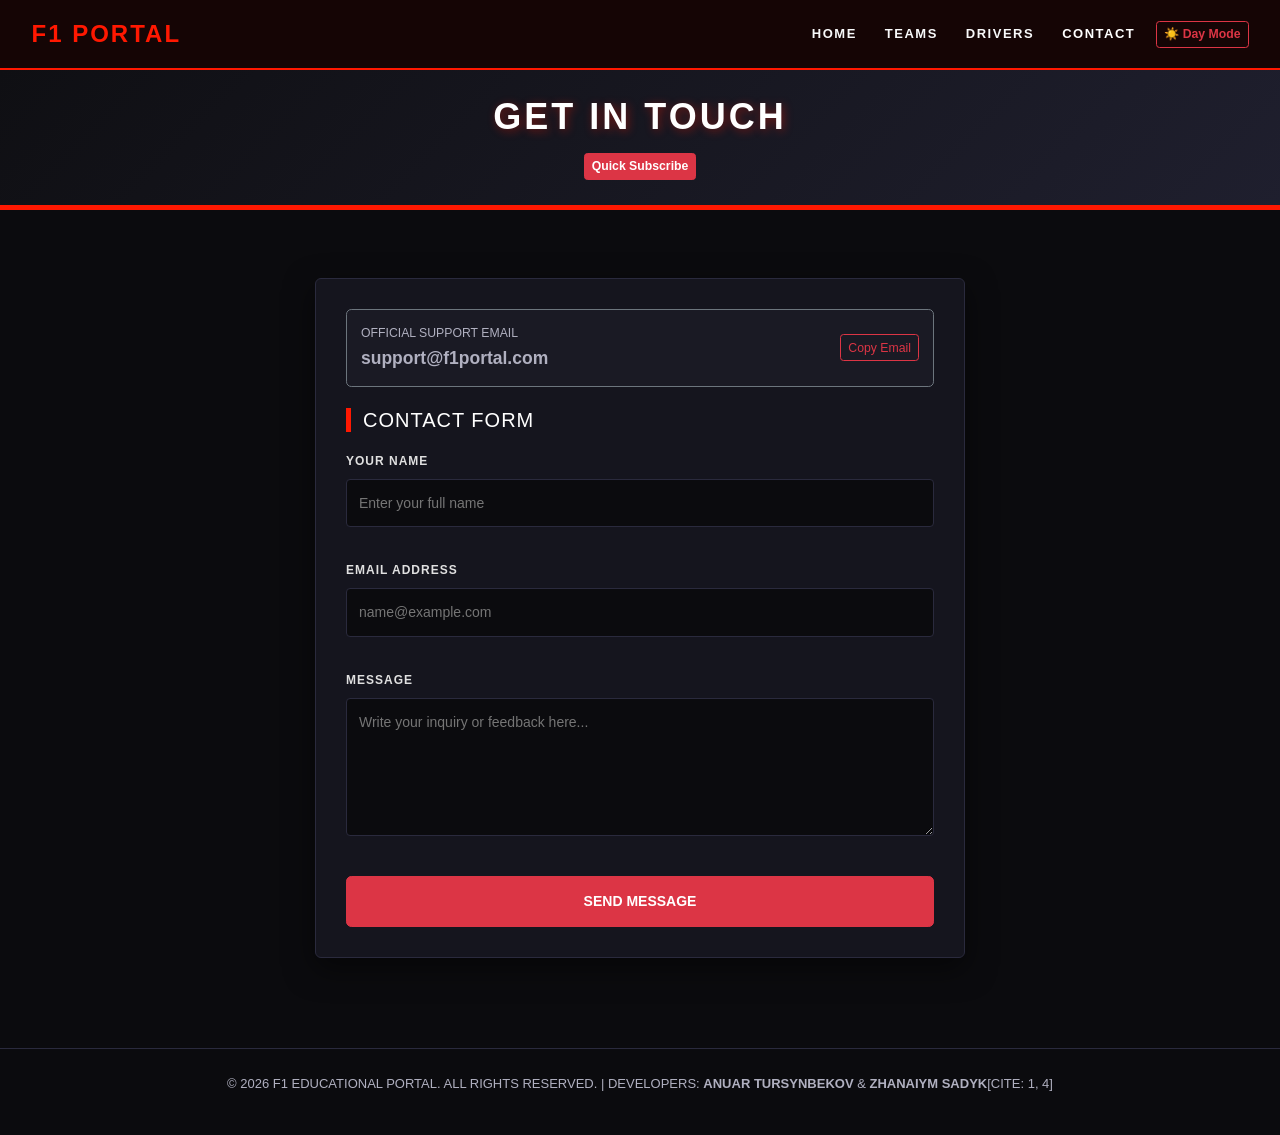
==== commit d4be59c7: "Update contact.html" ====
--- a/contact.html
+++ b/contact.html
@@ -3,23 +3,39 @@
 <head>
     <meta charset="UTF-8">
     <title>Formula 1 | Contact</title>
-    <link href="https://cdn.jsdelivr.net/npm/bootstrap@5.3.3/dist/css/bootstrap.min.css" rel="stylesheet" integrity="sha384-QWTKZyjpPEjISv5WaRU9OFeRpok6YctnYmDr5pNlyT2bRjXh0JMhjY6hW+ALEwIH" crossorigin="anonymous">
+    <link href="https://cdn.jsdelivr.net/npm/bootstrap@5.3.3/dist/css/bootstrap.min.css" rel="stylesheet">
     <link rel="stylesheet" href="css/style.css">
+
+    <!-- Подключаем jQuery CDN, затем script.js с defer -->
+    <script src="https://code.jquery.com/jquery-3.7.1.min.js"></script>
+    <script src="script.js" defer></script>
 </head>
 <body>
+
+<!-- TASK 4: Scroll Progress Bar -->
+<div id="scroll-progress-container">
+    <div id="scroll-progress"></div>
+</div>
+
+<!-- TASK 7: Toast Container -->
+<div id="toast-container" class="toast-container position-fixed bottom-0 end-0 p-3" style="z-index: 1100;"></div>
+
 <header>
     <nav id="main-nav" class="navbar navbar-expand-lg navbar-dark px-4">
         <div class="container-fluid">
             <a class="logo" href="index.html">F1 PORTAL</a>
-            <button class="navbar-toggler" type="button" data-bs-toggle="collapse" data-bs-target="#navbarNav" aria-controls="navbarNav" aria-expanded="false" aria-label="Toggle navigation">
+            <button class="navbar-toggler" type="button" data-bs-toggle="collapse" data-bs-target="#navbarNav">
                 <span class="navbar-toggler-icon"></span>
             </button>
             <div class="collapse navbar-collapse" id="navbarNav">
-                <ul class="navbar-nav ms-auto gap-3 nav-menu">
+                <ul class="navbar-nav ms-auto gap-3 nav-menu align-items-center">
                     <li class="nav-item"><a class="nav-link text-light" href="index.html">Home</a></li>
                     <li class="nav-item"><a class="nav-link text-light" href="teams.html">Teams</a></li>
                     <li class="nav-item"><a class="nav-link text-light" href="drivers.html">Drivers</a></li>
                     <li class="nav-item"><a class="nav-link active text-white" href="contact.html">Contact</a></li>
+                    <li class="nav-item">
+                        <button id="theme-toggle-btn" class="btn btn-outline-danger btn-sm fw-bold">☀️ Day Mode</button>
+                    </li>
                 </ul>
             </div>
         </div>
@@ -27,29 +43,43 @@
 </header>
 
 <header id="main-header">
-    <h1>Get in Touch</h1>
+    <h1 class="highlightable">Get in Touch</h1>
     <div class="mt-3">
         <button id="open-popup-btn" class="btn btn-danger btn-sm fw-bold">Quick Subscribe</button>
     </div>
 </header>
 
 <main style="max-width: 650px;">
+    <!-- TASK 8: Copied to Clipboard Section (Email Support) -->
+    <section class="p-3 theme-card rounded border border-secondary mb-4 d-flex justify-content-between align-items-center">
+        <div>
+            <small class="d-block">OFFICIAL SUPPORT EMAIL</small>
+            <span id="support-email" class="fw-bold fs-5">support@f1portal.com</span>
+        </div>
+        <button class="btn btn-outline-danger btn-sm btn-copy" data-clipboard-target="#support-email">Copy Email</button>
+    </section>
+
     <section>
-        <h2>Contact Us</h2>
+        <h2>Contact Form</h2>
 
-        <div id="form-alert" class="alert d-none mb-3" role="alert"></div>
+        <!-- TASK 6: Form with Loading Spinner and Validation -->
+        <form id="contact-form" novalidate>
+            <div class="mb-3">
+                <label for="name">Your Name</label>
+                <input type="text" id="name" placeholder="Enter your full name">
+            </div>
 
-        <form id="contact-form" novalidate>
-            <label for="name">Your Name</label>
-            <input type="text" id="name" placeholder="Enter your name">
+            <div class="mb-3">
+                <label for="email">Email Address</label>
+                <input type="email" id="email" placeholder="name@example.com">
+            </div>
 
-            <label for="email">Email Address</label>
-            <input type="email" id="email" placeholder="Enter your email">
+            <div class="mb-3">
+                <label for="message">Message</label>
+                <textarea id="message" rows="5" placeholder="Write your inquiry or feedback here..."></textarea>
+            </div>
 
-            <label for="message">Message</label>
-            <textarea id="message" rows="5" placeholder="Type your message here..."></textarea>
-
-            <button type="submit">Send Message</button>
+            <button type="submit" class="btn btn-danger w-100 fw-bold py-3 text-uppercase">Send Message</button>
         </form>
     </section>
 </main>
@@ -67,10 +97,9 @@
 
 <footer>
     <p>&copy; 2026 F1 Educational Portal. All rights reserved. | Developers: <strong>Anuar Tursynbekov</strong> & <strong>Zhanaiym Sadyk</strong>[cite: 1, 4]</p>
-    <p id="live-clock" class="text-light small mt-1 mb-0 fw-bold"></p>
+    <p id="live-clock" class="small mt-1 mb-0 fw-bold"></p>
 </footer>
 
-<script src="https://cdn.jsdelivr.net/npm/bootstrap@5.3.3/dist/js/bootstrap.bundle.min.js" integrity="sha384-YvpcrYf0tY3lHB60NNkmXc5s9fDVZLESaAA55NDzOxhy9GkcIdslK1eN7N6jIeHz" crossorigin="anonymous"></script>
-<script src="js/script.js"></script>
+<script src="https://cdn.jsdelivr.net/npm/bootstrap@5.3.3/dist/js/bootstrap.bundle.min.js"></script>
 </body>
 </html>
--- a/css/style.css
+++ b/css/style.css
@@ -14,8 +14,187 @@
     font-family: 'Segoe UI', Tahoma, Geneva, Verdana, sans-serif;
     font-size: 14px;
     line-height: 1.6;
-}
-
+    transition: background-color 0.3s ease, color 0.3s ease;
+}
+
+/* ==========================================
+   DAY MODE (СВЕТЛАЯ ТЕМА)
+   ========================================== */
+body.light-mode {
+    background-color: #f0f2f5 !important;
+    color: #111827 !important;
+}
+
+body.light-mode main,
+body.light-mode .theme-card,
+body.light-mode .card,
+body.light-mode .popup-content {
+    background-color: #ffffff !important;
+    border-color: #d1d5db !important;
+    color: #111827 !important;
+    box-shadow: 0 10px 25px rgba(0, 0, 0, 0.08) !important;
+}
+
+body.light-mode .list-group-item {
+    background-color: #f8f9fa !important;
+    color: #111827 !important;
+    border-color: #e5e7eb !important;
+}
+
+body.light-mode h1,
+body.light-mode h2,
+body.light-mode h3,
+body.light-mode .card-title,
+body.light-mode strong,
+body.light-mode b,
+body.light-mode .fw-bold {
+    color: #111827 !important;
+}
+
+body.light-mode p,
+body.light-mode span,
+body.light-mode small,
+body.light-mode em,
+body.light-mode .card-text,
+body.light-mode .text-muted {
+    color: #374151 !important;
+}
+
+body.light-mode form input,
+body.light-mode form textarea,
+body.light-mode #global-search-input {
+    background-color: #ffffff !important;
+    color: #111827 !important;
+    border-color: #ced4da !important;
+}
+
+body.light-mode #global-search-input::placeholder {
+    color: #6c757d !important;
+}
+
+body.light-mode #autocomplete-list {
+    background-color: #ffffff !important;
+    border-color: #ced4da !important;
+}
+
+body.light-mode #autocomplete-list .search-suggest-item {
+    color: #111827 !important;
+}
+
+body.light-mode .f1-table {
+    background-color: #ffffff !important;
+}
+
+body.light-mode .f1-table td {
+    color: #111827 !important;
+    border-bottom: 1px solid #e5e7eb !important;
+}
+
+body.light-mode .accordion-header-custom {
+    background-color: #f1f3f5 !important;
+    color: #111827 !important;
+    border-color: #dee2e6 !important;
+}
+
+body.light-mode .accordion-content-custom {
+    background-color: #ffffff !important;
+    color: #374151 !important;
+    border-color: #dee2e6 !important;
+}
+
+body.light-mode #main-header {
+    background: linear-gradient(135deg, #e2e8f0 0%, #cbd5e1 100%) !important;
+    border-bottom: 5px solid #ff1801 !important;
+}
+
+body.light-mode #main-header h1 {
+    color: #0f172a !important;
+    text-shadow: none !important;
+}
+
+body.light-mode footer {
+    background-color: #e2e8f0 !important;
+    color: #475569 !important;
+    border-top: 1px solid #cbd5e1 !important;
+}
+
+body.light-mode #live-clock {
+    color: #0f172a !important;
+}
+
+/* ==========================================
+   NIGHT MODE (ТЁМНАЯ ТЕМА)
+   ========================================== */
+.theme-card,
+.card {
+    background-color: #1a1a24 !important;
+    color: #ffffff !important;
+}
+
+.theme-card p,
+.theme-card small,
+.theme-card span,
+.card p,
+.card-text {
+    color: #b0b0c0 !important;
+}
+
+/* --- ПОЛЕ ПОИСКА (ФОКУС И ЦВЕТА) --- */
+#global-search-input {
+    background-color: #0b0b0e !important;
+    color: #ffffff !important;
+    border: 1px solid #2a2a3d !important;
+}
+
+#global-search-input::placeholder {
+    color: #8a8a9e !important;
+}
+
+/* --- SCROLL PROGRESS BAR --- */
+#scroll-progress-container {
+    position: fixed;
+    top: 0;
+    left: 0;
+    width: 100%;
+    height: 5px;
+    background-color: transparent;
+    z-index: 9999;
+}
+
+#scroll-progress {
+    height: 100%;
+    width: 0%;
+    background: linear-gradient(90deg, #ff1801, #ff7300);
+    transition: width 0.1s ease-out;
+}
+
+/* --- ПОДСВЕТКА И АВТОДОПОЛНЕНИЕ --- */
+mark.highlight-search {
+    background-color: #ff1801;
+    color: #ffffff;
+    padding: 0 4px;
+    border-radius: 3px;
+    font-weight: bold;
+}
+
+#autocomplete-list {
+    max-height: 200px;
+    overflow-y: auto;
+    z-index: 1000;
+}
+
+#autocomplete-list .search-suggest-item {
+    color: #e0e0e0;
+    padding: 10px 15px;
+    transition: background 0.2s ease;
+}
+
+#autocomplete-list .search-suggest-item:hover {
+    background-color: #ff1801;
+    color: #ffffff !important;
+}
+
+/* --- БАЗОВАЯ СТРУКТУРА --- */
 main {
     flex: 1;
     max-width: 850px;
@@ -51,14 +230,6 @@
     color: #b0b0c0;
 }
 
-ul, ol {
-    padding-left: 20px;
-}
-
-ul li, ol li {
-    margin-bottom: 8px;
-}
-
 #main-nav {
     display: flex;
     justify-content: space-between;
@@ -82,14 +253,9 @@
 .nav-menu {
     display: flex;
     list-style: none;
-    gap: 25px;
+    gap: 20px;
     margin: 0;
     padding: 0;
-    justify-content: center;
-}
-
-.nav-menu li {
-    text-align: center;
 }
 
 .nav-menu a {
@@ -113,7 +279,7 @@
     border-bottom: 5px solid #ff1801;
     color: white;
     text-align: center;
-    padding: 20px 0 !important;
+    padding: 25px 0;
     margin-bottom: 2rem;
 }
 
@@ -121,55 +287,6 @@
     font-size: 36px;
     color: #ffffff;
     text-shadow: 2px 2px 10px rgba(255, 24, 1, 0.4);
-}
-
-.grid-page-container {
-    display: grid;
-    grid-template-columns: 250px 1fr;
-    gap: 30px;
-    padding: 30px 40px;
-    align-items: start;
-    max-width: 1200px;
-    margin: 0 auto;
-}
-
-.sidebar {
-    background-color: #1a1a1a;
-    border: 1px solid #333;
-    border-radius: 8px;
-    padding: 20px;
-}
-
-.sidebar h3 {
-    color: #ff1801;
-    margin-bottom: 15px;
-    font-size: 18px;
-}
-
-.sidebar ul {
-    list-style: none;
-    padding: 0;
-}
-
-.sidebar ul li {
-    margin-bottom: 10px;
-}
-
-.sidebar ul li a {
-    color: #b0b0b0;
-    text-decoration: none;
-    transition: color 0.2s;
-}
-
-.sidebar ul li a:hover {
-    color: #ffffff;
-}
-
-.main-content {
-    background-color: #1a1a1a;
-    border: 1px solid #333;
-    border-radius: 8px;
-    padding: 20px;
 }
 
 .f1-table {
@@ -203,17 +320,16 @@
     background-color: #1f1f2e;
 }
 
-form label, .form-label {
+form label {
     display: block;
     margin-bottom: 8px;
     font-weight: bold;
-    color: #ffffff !important;
     text-transform: uppercase;
     font-size: 12px;
     letter-spacing: 1px;
 }
 
-form input, form select, form textarea {
+form input, form textarea {
     width: 100%;
     padding: 12px;
     margin-bottom: 20px;
@@ -224,38 +340,10 @@
     font-size: 14px;
 }
 
-form input:focus, form select:focus, form textarea:focus {
+form input:focus, form textarea:focus {
     outline: none;
     border-color: #ff1801;
     box-shadow: 0 0 8px rgba(255, 24, 1, 0.3);
-}
-
-form button[type="submit"] {
-    background-color: #ff1801;
-    color: white;
-    padding: 14px 25px;
-    border: none;
-    border-radius: 4px;
-    cursor: pointer;
-    font-weight: 900;
-    text-transform: uppercase;
-    letter-spacing: 2px;
-    width: 100%;
-    transition: background 0.3s, transform 0.1s;
-}
-
-form button[type="submit"]:hover {
-    background-color: #d01300;
-}
-
-.gallery-section {
-    padding: 40px 20px;
-}
-
-.gallery-section h2 {
-    text-align: center;
-    margin-bottom: 25px;
-    color: #ffffff;
 }
 
 .gallery-container {
@@ -307,6 +395,7 @@
     object-fit: cover;
 }
 
+/* --- АККОРДЕОН --- */
 .accordion-header-custom {
     cursor: pointer;
     background-color: #15151e;
@@ -317,31 +406,19 @@
     font-weight: bold;
     border-left: 4px solid #ff1801;
     border: 1px solid #2a2a3d;
-    transition: background 0.3s ease, border-color 0.3s ease;
-}
-
-.accordion-header-custom:hover {
-    background-color: #1f1f2e;
-    border-color: #ff1801;
 }
 
 .accordion-content-custom {
-    max-height: 0;
-    overflow: hidden;
-    transition: max-height 0.3s ease-out;
+    display: none;
     background-color: #0f0f13;
     color: #e0e0e0;
-    padding: 0 20px;
+    padding: 15px 20px;
     border-radius: 0 0 6px 6px;
     border: 1px solid #2a2a3d;
     border-top: none;
 }
 
-.accordion-content-custom p {
-    margin: 15px 0;
-    color: #d0d0d0;
-}
-
+/* --- ПОПАП (МОДАЛЬНОЕ ОКНО) --- */
 .popup-overlay {
     display: none;
     position: fixed;
@@ -364,7 +441,6 @@
     position: relative;
     color: white;
     border: 1px solid #2a2a3d;
-    box-shadow: 0 15px 35px rgba(0, 0, 0, 0.7);
 }
 
 .close-btn {
@@ -374,11 +450,21 @@
     font-size: 26px;
     cursor: pointer;
     color: #b0b0c0;
-    transition: color 0.2s;
 }
 
 .close-btn:hover {
     color: #ff1801;
+}
+
+/* --- ЗВЕЗДЫ РЕЙТИНГА --- */
+.star {
+    color: #6c757d;
+    transition: color 0.2s ease, transform 0.2s ease;
+    display: inline-block;
+}
+
+.star:hover {
+    transform: scale(1.2);
 }
 
 footer {
@@ -390,23 +476,60 @@
     font-size: 13px;
     margin-top: 50px;
     text-transform: uppercase;
-    letter-spacing: 1px;
-}
-
-@media (min-width: 768px) {
-    body {
-        font-size: 16px;
-    }
-    h1 {
-        font-size: 32px;
-    }
-    h2 {
-        font-size: 26px;
-    }
-}
-#live-clock {
-    color: #ff1801 !important;
-    font-weight: bold;
-    font-size: 14px;
-    margin-top: 5px;
-}
+}
+
+/* ==========================================
+   ИСПРАВЛЕНИЕ ТЁМНЫХ ЯЧЕЕК (NIGHT MODE)
+   ========================================== */
+/* Динамические списки (Monaco, Silverstone и т.д.) */
+.list-group-item {
+    background-color: #1a1a24 !important; /* Тёмный фон как у карточек */
+    color: #ffffff !important;           /* Белый основной текст */
+    border: 1px solid #2a2a3d !important; /* Тёмно-серая рамка */
+}
+
+.list-group-item span strong {
+    color: #ffffff !important;
+}
+
+.list-group-item span em {
+    color: #b0b0c0 !important;
+}
+
+.list-group-item:hover {
+    background-color: #242433 !important;
+}
+
+/* ==========================================
+   ИСПРАВЛЕНИЕ ЗВЁЗД РЕЙТИНГА
+   ========================================== */
+#rating-stars .star {
+    cursor: pointer;
+    font-size: 2rem;
+    color: #6c757d; /* Серый цвет невыбранных звезд */
+    transition: color 0.2s ease, transform 0.2s ease;
+    display: inline-block;
+    user-select: none;
+}
+
+/* Красный цвет для активных / выбранных звезд */
+#rating-stars .star.active,
+#rating-stars .star.hovered {
+    color: #ff1801 !important; /* Красный цвет F1 */
+    text-shadow: 0 0 10px rgba(255, 24, 1, 0.5);
+}
+
+/* Поддержка светлой темы (Day Mode) */
+body.light-mode .list-group-item {
+    background-color: #ffffff !important;
+    color: #111827 !important;
+    border-color: #e5e7eb !important;
+}
+
+body.light-mode .list-group-item span strong {
+    color: #111827 !important;
+}
+
+body.light-mode .list-group-item span em {
+    color: #4b5563 !important;
+}
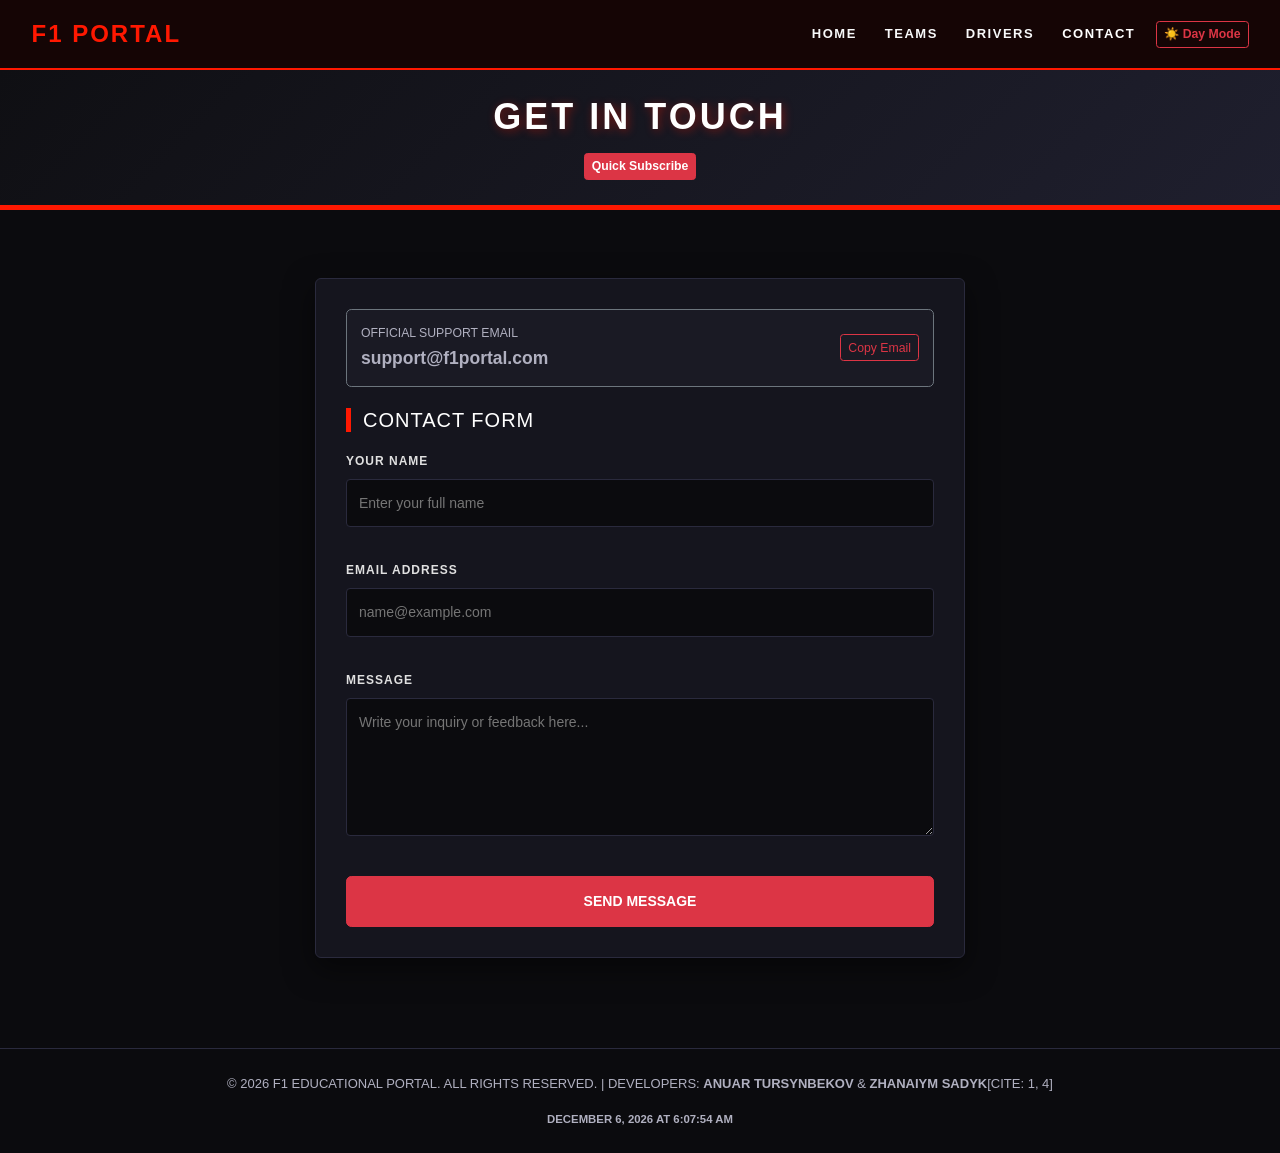
==== commit e2dd29e6: "Update contact.html" ====
--- a/contact.html
+++ b/contact.html
@@ -8,7 +8,7 @@
 
     <!-- Подключаем jQuery CDN, затем script.js с defer -->
     <script src="https://code.jquery.com/jquery-3.7.1.min.js"></script>
-    <script src="script.js" defer></script>
+    <script src="js/script.js" defer></script>
 </head>
 <body>
 
--- a/css/style.css
+++ b/css/style.css
@@ -36,9 +36,17 @@
 }
 
 body.light-mode .list-group-item {
-    background-color: #f8f9fa !important;
+    background-color: #ffffff !important;
     color: #111827 !important;
     border-color: #e5e7eb !important;
+}
+
+body.light-mode .list-group-item span strong {
+    color: #111827 !important;
+}
+
+body.light-mode .list-group-item span em {
+    color: #4b5563 !important;
 }
 
 body.light-mode h1,
@@ -123,7 +131,7 @@
 }
 
 /* ==========================================
-   NIGHT MODE (ТЁМНАЯ ТЕМА)
+   NIGHT MODE & ТЁМНЫЕ ЭЛЕМЕНТЫ
    ========================================== */
 .theme-card,
 .card {
@@ -139,7 +147,26 @@
     color: #b0b0c0 !important;
 }
 
-/* --- ПОЛЕ ПОИСКА (ФОКУС И ЦВЕТА) --- */
+/* Тёмные ячейки динамических списков */
+.list-group-item {
+    background-color: #1a1a24 !important;
+    color: #ffffff !important;
+    border: 1px solid #2a2a3d !important;
+}
+
+.list-group-item span strong {
+    color: #ffffff !important;
+}
+
+.list-group-item span em {
+    color: #b0b0c0 !important;
+}
+
+.list-group-item:hover {
+    background-color: #242433 !important;
+}
+
+/* Поле поиска */
 #global-search-input {
     background-color: #0b0b0e !important;
     color: #ffffff !important;
@@ -150,7 +177,23 @@
     color: #8a8a9e !important;
 }
 
-/* --- SCROLL PROGRESS BAR --- */
+/* Звёзды рейтинга (Красный цвет при клике и hover) */
+#rating-stars .star {
+    cursor: pointer;
+    font-size: 2rem;
+    color: #6c757d;
+    transition: color 0.2s ease, transform 0.2s ease;
+    display: inline-block;
+    user-select: none;
+}
+
+#rating-stars .star.active,
+#rating-stars .star.hovered {
+    color: #ff1801 !important;
+    text-shadow: 0 0 10px rgba(255, 24, 1, 0.5);
+}
+
+/* Scroll Progress Bar */
 #scroll-progress-container {
     position: fixed;
     top: 0;
@@ -168,7 +211,7 @@
     transition: width 0.1s ease-out;
 }
 
-/* --- ПОДСВЕТКА И АВТОДОПОЛНЕНИЕ --- */
+/* Подсветка и выпадающий список */
 mark.highlight-search {
     background-color: #ff1801;
     color: #ffffff;
@@ -194,7 +237,7 @@
     color: #ffffff !important;
 }
 
-/* --- БАЗОВАЯ СТРУКТУРА --- */
+/* Базовый макет */
 main {
     flex: 1;
     max-width: 850px;
@@ -395,7 +438,6 @@
     object-fit: cover;
 }
 
-/* --- АККОРДЕОН --- */
 .accordion-header-custom {
     cursor: pointer;
     background-color: #15151e;
@@ -418,7 +460,6 @@
     border-top: none;
 }
 
-/* --- ПОПАП (МОДАЛЬНОЕ ОКНО) --- */
 .popup-overlay {
     display: none;
     position: fixed;
@@ -456,17 +497,6 @@
     color: #ff1801;
 }
 
-/* --- ЗВЕЗДЫ РЕЙТИНГА --- */
-.star {
-    color: #6c757d;
-    transition: color 0.2s ease, transform 0.2s ease;
-    display: inline-block;
-}
-
-.star:hover {
-    transform: scale(1.2);
-}
-
 footer {
     text-align: center;
     padding: 25px;
@@ -477,59 +507,3 @@
     margin-top: 50px;
     text-transform: uppercase;
 }
-
-/* ==========================================
-   ИСПРАВЛЕНИЕ ТЁМНЫХ ЯЧЕЕК (NIGHT MODE)
-   ========================================== */
-/* Динамические списки (Monaco, Silverstone и т.д.) */
-.list-group-item {
-    background-color: #1a1a24 !important; /* Тёмный фон как у карточек */
-    color: #ffffff !important;           /* Белый основной текст */
-    border: 1px solid #2a2a3d !important; /* Тёмно-серая рамка */
-}
-
-.list-group-item span strong {
-    color: #ffffff !important;
-}
-
-.list-group-item span em {
-    color: #b0b0c0 !important;
-}
-
-.list-group-item:hover {
-    background-color: #242433 !important;
-}
-
-/* ==========================================
-   ИСПРАВЛЕНИЕ ЗВЁЗД РЕЙТИНГА
-   ========================================== */
-#rating-stars .star {
-    cursor: pointer;
-    font-size: 2rem;
-    color: #6c757d; /* Серый цвет невыбранных звезд */
-    transition: color 0.2s ease, transform 0.2s ease;
-    display: inline-block;
-    user-select: none;
-}
-
-/* Красный цвет для активных / выбранных звезд */
-#rating-stars .star.active,
-#rating-stars .star.hovered {
-    color: #ff1801 !important; /* Красный цвет F1 */
-    text-shadow: 0 0 10px rgba(255, 24, 1, 0.5);
-}
-
-/* Поддержка светлой темы (Day Mode) */
-body.light-mode .list-group-item {
-    background-color: #ffffff !important;
-    color: #111827 !important;
-    border-color: #e5e7eb !important;
-}
-
-body.light-mode .list-group-item span strong {
-    color: #111827 !important;
-}
-
-body.light-mode .list-group-item span em {
-    color: #4b5563 !important;
-}
